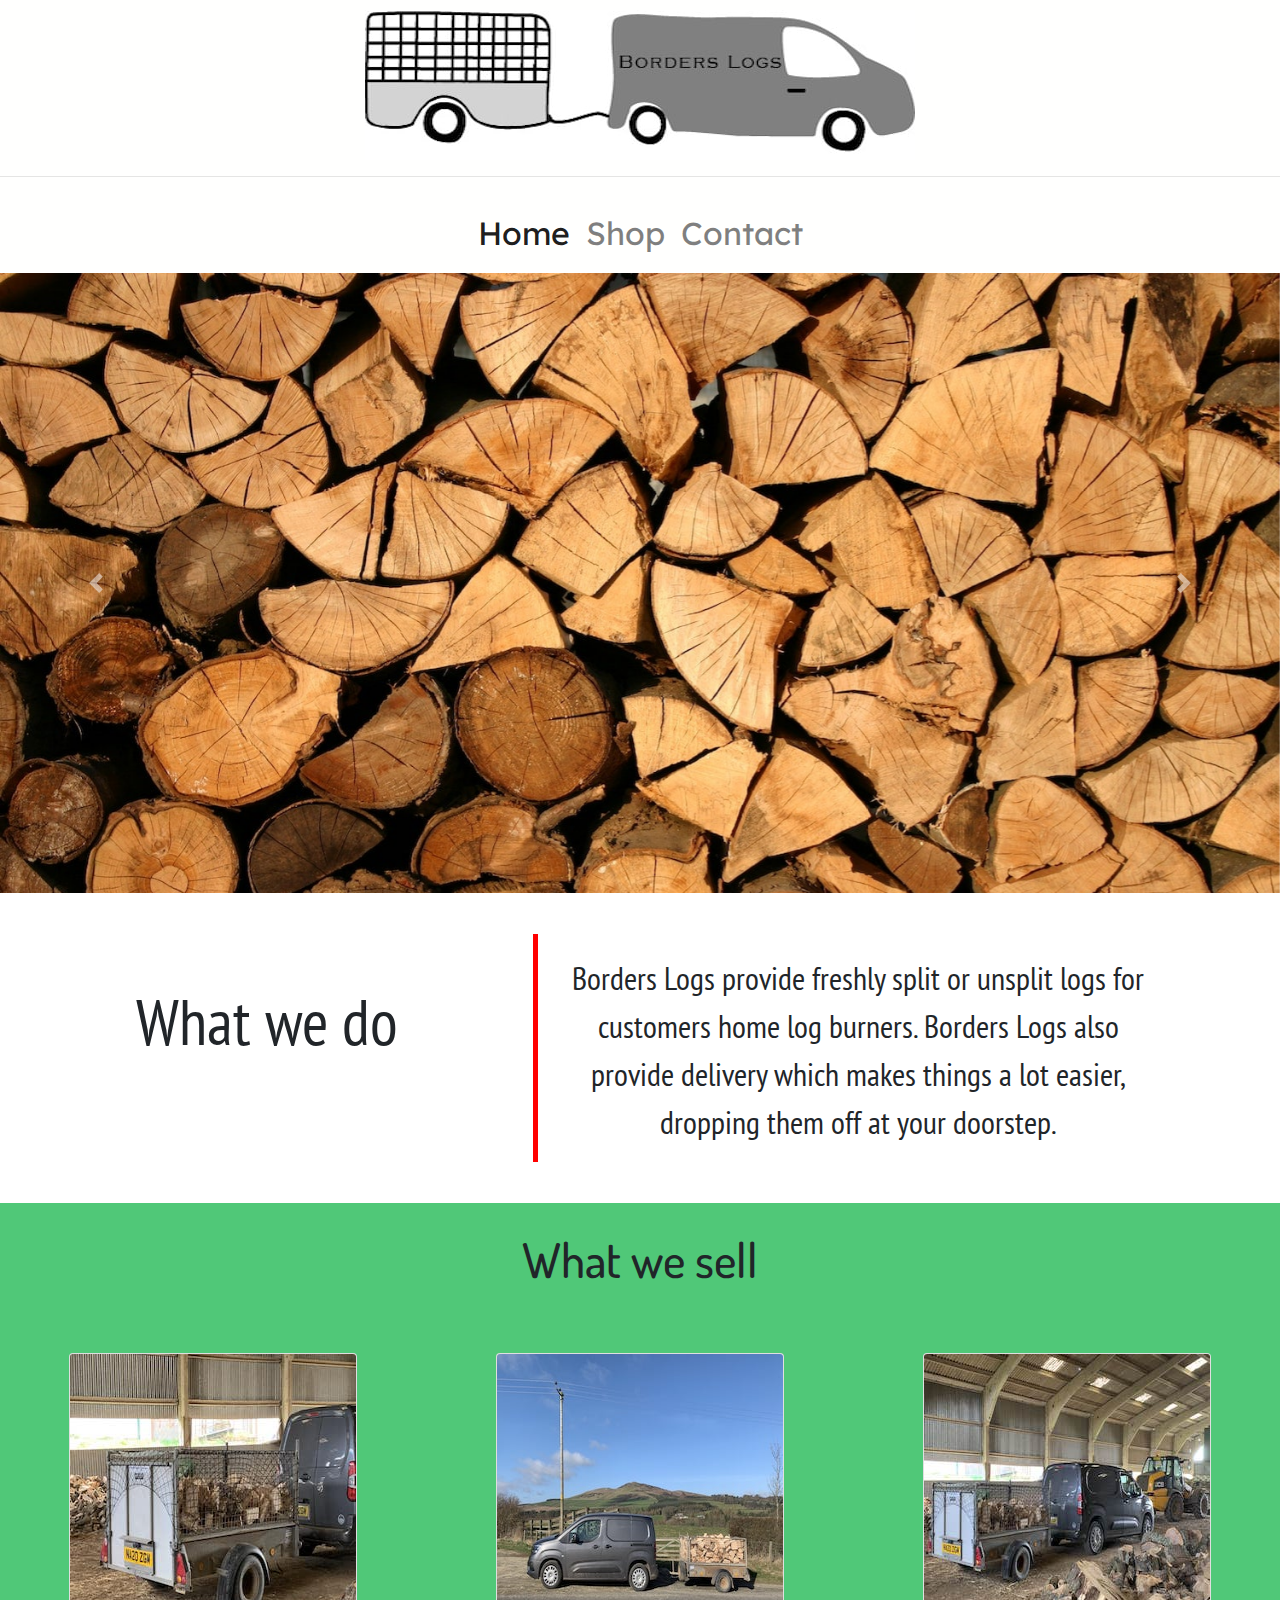
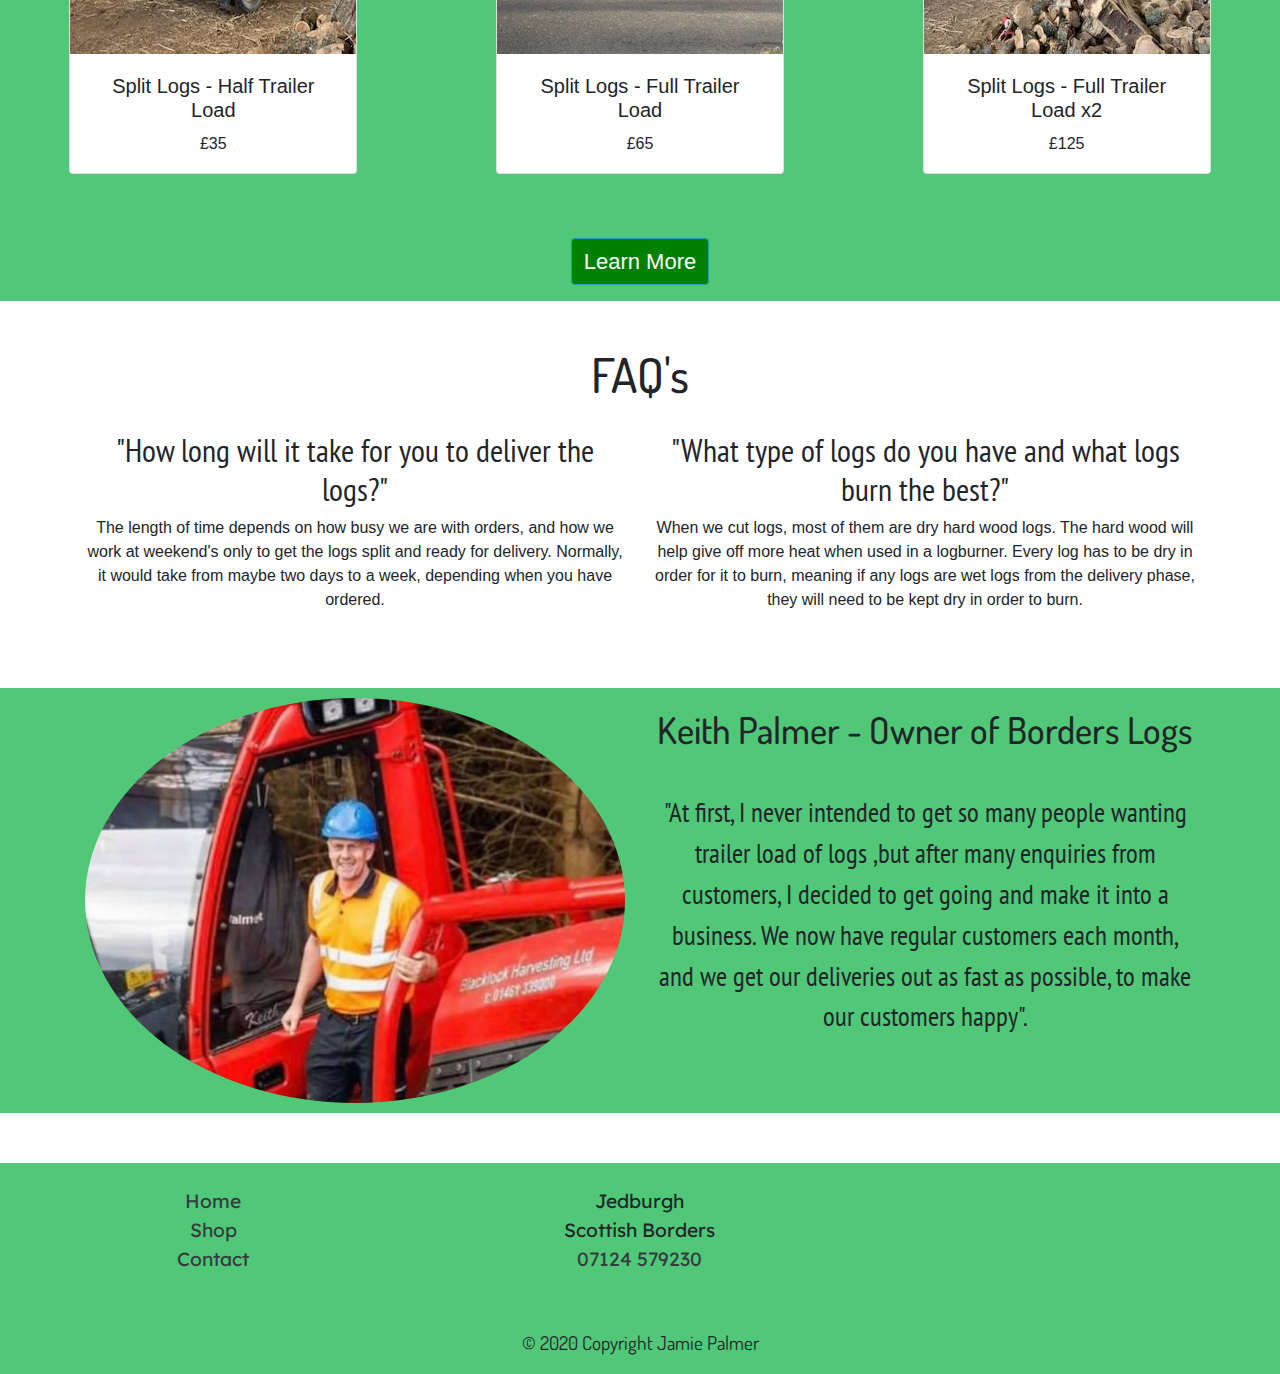
==== index.html @ c0c09dcb "changes" ====
<!DOCTYPE html>
<html lang="en">
<head>
    <meta charset="utf-8">
    <meta name="viewport" content="width=device-width, initial-scale=1, shrink-to-fit=yes">
    
    <script src="https://ajax.googleapis.com/ajax/libs/jquery/3.5.1/jquery.min.js"></script>
    
    <script src="https://maxcdn.bootstrapcdn.com/bootstrap/3.4.1/js/bootstrap.min.js"></script>
    
    <script src="https://code.jquery.com/jquery-2.1.3.min.js"></script>
    
    <link rel="stylesheet" href="https://stackpath.bootstrapcdn.com/bootstrap/4.4.1/css/bootstrap.min.css" integrity="sha384-Vkoo8x4CGsO3+Hhxv8T/Q5PaXtkKtu6ug5TOeNV6gBiFeWPGFN9MuhOf23Q9Ifjh" crossorigin="anonymous">
    
    <link rel="stylesheet" href="https://cdnjs.cloudflare.com/ajax/libs/animate.css/4.1.1/animate.min.css"/>

    
    <script defer src="Js/lib/fontawesome-all.min.js">
    </script>
    <link rel="stylesheet" href="path/to/font-awesome/css/font-awesome.min.css">
    
    
    <!-- Favicon
  –––––––––––––––––––––––––––––––––––––––––––––––––– -->
  <link rel="icon" type="image/png" href="images/wood.png" >
    
    
    
  <title>Borders Logs</title>
</head>
    
<body>
<header class="site-header">
        <div class="logo-size">
            <a href = "index.html"><img class="img-fluid animate__animated animate__bounceInLeft" src = "images/bordersLogsLogo.jpg" alt="Logo" width="550px" height="150px"></a>
        </div>

        <hr class="clearfix w-100">

        <nav class="navbar navbar-expand-md navbar-light animate__animated animate__bounceInRight">

            <button aria-label="Close" class="navbar-toggler" type="button" data-toggle="collapse" data-target="#collapsibleNavbar">
                <span class="navbar-toggler-icon"></span>
            </button>


            <div class="collapse navbar-collapse justify-content-center" id="collapsibleNavbar">   
                <ul class="navbar-nav">
                    <li class="nav-item active">
                        <a class= "nav-link" href="index.html">Home</a>
                    </li>

                    <li class="nav-item">
                        <a class= "nav-link" href="shop.html">Shop</a>
                    </li>

                    <li class="nav-item">
                        <a class= "nav-link" href="contact.html">Contact</a>
                    </li>
                </ul>
            </div>
        </nav>
</header>
    
    

<div id="carouselExampleControls" class="carousel slide" data-ride="carousel">
  <div class="carousel-inner">
    <div class="carousel-item active">
      <img class="img-fluid d-block w-100" src="images/logs.jpg" alt="Logs" width="1500px" height="1000px">
    </div>
    <div class="carousel-item">
      <img class="img-fluid d-block w-100" src="images/fireplace.jpg" alt="Fireplace" width="1500px" height="1000px">
    </div>
    <div class="carousel-item">
      <img class="img-fluid d-block w-100" src="images/cut.jpg" alt="Cut Logs" width="1500px" height="1000px">
    </div>
  </div>
  <a class="carousel-control-prev" href="#carouselExampleControls" role="button" data-slide="prev">
    <span class="carousel-control-prev-icon" aria-hidden="true"></span>
    <span class="sr-only">Previous</span>
  </a>
  <a class="carousel-control-next" href="#carouselExampleControls" role="button" data-slide="next">
    <span class="carousel-control-next-icon" aria-hidden="true"></span>
    <span class="sr-only">Next</span>
  </a>
</div>
    
<div id = "container-main" class="container-fluid">
    <div class="row text-center py-3">
        <div class="col-lg-5 col-md-5 col-sm-12 col-12">
            <p class="page-section-text-main">
                What we do
            </p>
        </div>
        <div id="myLine" class="verticalLine">
        </div>
        
        <div class="col-lg-6 col-md-6 col-sm-12 col-12">
            <p class="page-section-text">
                Borders Logs provide freshly split or unsplit logs for customers home log burners. Borders Logs also provide delivery which makes things a lot easier, dropping them off at your doorstep.     
            </p>
        </div>
    </div>
</div>
    
    
<div class="container-fluid">
    <div class="row justify-content-center py-2" style="background-color: #50C878; ">
        <h2 class = "page-section-title">What we sell</h2>
    </div>
    
    <div class="row py-5" style = "background-color: #50C878">
        <div class="col-lg-4 col-md-4 col-sm-12 col-12 d-flex justify-content-center">
            <div class="card" style="width: 18rem;">
              <img class="card-img-top" src="images/trailer_covered.jpg" alt="Card image cap" width="350px" height="300px">
              <div class="card-body">
                <h5 class="card-title text-center">Split Logs - Half Trailer Load</h5>
                    <h6 class="card-text text-center">£35</h6>
              </div>
            </div>
        </div>

        <hr class="clearfix w-75 d-md-none">
        
        <div class="col-lg-4 col-md-4 col-sm-12 col-12 d-flex justify-content-center">
            <div class="card" style="width: 18rem;">
              <img class="card-img-top" src="images/van.jpg" alt="Card image cap" width="350px" height="300px">
              <div class="card-body">
                <h5 class="card-title text-center">Split Logs - Full Trailer Load</h5>
                    <h6 class="card-text text-center">£65</h6>
              </div>
            </div>
        </div>
        
        <hr class="clearfix w-75 d-md-none">
        
        <div class="col-lg-4 col-md-4 col-sm-12 col-12 d-flex justify-content-center">
            <div class="card" style="width: 18rem;">
              <img class="card-img-top" src="images/van_with_trailer.jpg" alt="Card image cap" width="350px" height="300px">
              <div class="card-body">
                <h5 class="card-title text-center">Split Logs - Full Trailer Load x2</h5>
                    <h6 class="card-text text-center">£125</h6>
              </div>
            </div>
        </div>
    </div>
    
    <div class="row justify-content-center py-3" style = "background-color: #50C878">
        <a href="shop.html" class="btn btn-info" role="button">Learn More</a>
    </div>
</div>
    
<div id="container-faq" class="container">
    <div class="row">
        <div class="col-12">
            <h2 class="text-center page-section-title">FAQ's</h2>
        </div>
    </div>
    
    <div id = "myFav" class="row">
        <div class="text-center col-sm-6">
            <i class="fas fa-question"></i>
        </div>
        
        <div class="text-center col-sm-6">
            <i class="fas fa-question"></i>
        </div>
    </div>
    
    <div class="row">
        <div class="text-center col-sm-6">
            <h2 class="page-section-text">"How long will it take for you to deliver the logs?"</h2>
            <p>The length of time depends on how busy we are with orders, and how we work at weekend's only to get the logs split and ready for delivery. Normally, it would take from maybe two days to a week, depending when you have ordered.</p>
        </div>
        
        <div class="text-center col-sm-6">
            <h2 class="page-section-text">"What type of logs do you have and what logs burn the best?"</h2>
            <p>When we cut logs, most of them are dry hard wood logs. The hard wood will help give off more heat when used in a logburner. Every log has to be dry in order for it to burn, meaning if any logs are wet logs from the delivery phase, they will need to be kept dry in order to burn.  </p>
        </div>
    </div>
</div>
    
    
    
<div class="container-profile"> 
    <div class="container">
        <div class="row">
            <div class="text-center col-lg-6 col-md-12 col-sm-12 col-12">
                <img class="profile rounded-circle mx-auto" src="images/keith.jpg" alt="Keith Palmer" width="640px" height="480px">


            </div>

            <div class="text-center col-lg-6 col-md-12 col-sm-12 col-12">
                <h2 class="page-section-title-profile">Keith Palmer - Owner of Borders Logs</h2>
                <p class="page-section-text-profile">"At first, I never intended to get so many people wanting trailer load of logs ,but after many enquiries from customers, I decided to get going and make it into a business. We now have regular customers each month, and we get our deliveries out as fast as possible, to make our customers happy". </p>
            </div>
        </div>
    </div>
</div> 
    

    

    
<footer class="page-footer font-small pt-4 ">
<div class="container-footer">
  <!-- Footer Links -->
  <div class="container-fluid text-center">

    <!-- Grid row -->
    <div class="row">

      <!-- Grid column -->
      <div class="col-md-4 mt-md-0 mt-3 text-md-left">

        <!-- Content -->
        <ul class="list-unstyled text-center">
          <li>
            <a class="text-dark" href="index.html">Home</a>
          </li>
              
          <li>
            <a class="text-dark" href="shop.html">Shop</a>
          </li>
          
          <li>
            <a class="text-dark" href="contact.html">Contact</a>
          </li>
        </ul>

        </div>
      <!-- Grid column -->

      <hr class="clearfix w-100 d-md-none pb-3">

      <!-- Grid column -->
        <div class="col-md-4 mb-md-0 mb-3 text-md-right">
          
          <!-- Content -->
            <ul class="list-unstyled text-center">
              <li>
                <a>Jedburgh</a>
              </li>

              <li>
                <a>Scottish Borders</a>
              </li>

              <li>
                <a class = "text-dark" href="tel:7124579240">07124 579230</a>
              </li>
            </ul>

        </div>
      <!-- Grid column -->

      <hr class="clearfix w-100 d-md-none pb-3">

      <!-- Grid column -->
      <div class="col-md-4 mb-md-0 mb-3 text-md-right">

        <!-- Links -->
   
          
        <div class="layout-social py-2">
            <ul class="social">

            <li aria-label="Link" class="twitter"><a target="_blank" aria-label="Twitter" href="https://twitter.com">
                <i class="layout-icon fab fa-twitter"></i>
                </a></li>
            <li aria-label="Link" class="facebook"><a target="_blank" aria-label="Facebook" href="https://facebook.com">
                <i class="layout-icon fab fa-facebook"></i>
            </a></li>
            <li aria-label="Link" class="youtube"><a target="_blank" aria-label="Youtube" href="https://www.youtube.com">
                <i class="layout-icon fab fa-youtube"></i>
            </a></li>
            </ul>
        </div>

        

      </div>
      <!-- Grid column -->

      

    </div>
    <!-- Grid row -->
      
    <div class="row">
        <div class="col-sm-12">
            <p id="myCopyright" onmouseover="mouseOver()" onmouseOut="mouseOut()" class="page-section-title-copyright">
                © 2020 Copyright Jamie Palmer
            </p>
        </div>
        
        <script>
            function mouseOver() {
              document.getElementById("myCopyright").style.color = "white";
            }

            function mouseOut() {
              document.getElementById("myCopyright").style.color = "black";
            }
        </script>
      
      
    </div>

  </div>
  <!-- Footer Links -->


</div>
</footer>
<!-- Footer -->
    

    
<script src="https://maxcdn.bootstrapcdn.com/bootstrap/4.5.2/js/bootstrap.min.js">
</script>    

<link rel="stylesheet" href="css/index.css">

<link rel="preconnect" href="https://fonts.gstatic.com"> 
<link href="https://fonts.googleapis.com/css2?family=Lexend:wght@300&display=swap" rel="stylesheet">

<link rel="preconnect" href="https://fonts.gstatic.com"> 
<link href="https://fonts.googleapis.com/css2?family=PT+Sans+Narrow&display=swap" rel="stylesheet">
    
<link rel="preconnect" href="https://fonts.gstatic.com"> 
<link href="https://fonts.googleapis.com/css2?family=Dosis&family=PT+Sans+Narrow&display=swap" rel="stylesheet">
</body>
</html>
---- css/index.css ----
.site-header{
    background: #fffffe;
}


.logo-size{
    text-align: center;
    padding-top: 10px;
    max-width: 100%;
}

.navbar-nav{
    font-size: 2em;
    font-family: 'Lexend', sans-serif;
    color: #08d30e;   
}

.navbar-toggler-icon{
    text-align: center;
}


.carousel-item {
    height: 600px;
    margin-bottom: 20px;
    max-width: 100%;
    width: inherit;
}

@media (max-width: 640px)
{
    .carousel-item{
        height: 200px;
    }
}

#container-main{
    margin-top:25px;
    margin-bottom: 25px;
}



.verticalLine {
  border-left: thick solid #ff0000;
}
#myLine{
    display: block;
}

@media (max-width: 640px) 
{
    #myLine
    {
        display: none;
    }
}


.page-section-title{
    font-family: 'Dosis', sans-serif;
    justify-content: center;
    font-size: 3em;
    padding-top: 20px;
}

.page-section-text-main{
    font-size: 4em;
    margin-top: 40px;
    font-family: 'PT Sans Narrow', sans-serif;
    
}
.page-section-text{
    font-size: 2em;
    margin-top: 20px;
    font-family: 'PT Sans Narrow', sans-serif;
}

.btn{
    background-color:green;
    color: #fff;
    font-size: 22px;
}

.btn:hover{
    background-color: #000;
}

#container-faq{
    margin-top: 25px;
    margin-bottom: 60px;
}

#myFav{
    display:flex;
}

@media (max-width: 640px) 
{
    #myFav
    {
        display: none;
    }
}

.profile{
    margin-top: 10px;
    margin-bottom: 10px;
    width: 100%;
    height: auto;
}
.profile:hover{opacity:0.9;}

.container-profile{
    background-color:#50C878;
    margin-top: 50px;
    margin-bottom: 50px;
}

.page-section-title-profile{
    font-family: 'Dosis', sans-serif;
    justify-content: center;
    font-size: 2.3em;
    padding-top: 20px;
}

.page-section-text-profile{
    font-size: 1.7em;
    font-family: 'PT Sans Narrow', sans-serif;
    margin-top: 40px;
}

.page-section-title-contact{
    font-family: 'Dosis', sans-serif;
    justify-content: center;
    font-size: 2.5em;
    padding-top: 5px;
}

.page-section-title-copyright{
    font-family: 'Dosis', sans-serif;
}





/*--Footer--*/
.page-footer{
    background-color: #50C878;
    font-family: 'Lexend', sans-serif;
    font-size: 1.2em;
}
.page-section-title-footer{
    font-family: 'Dosis', sans-serif;
    justify-content: center;
    margin-top: 5px;
}  
    
.layout-social .layout-icon{
    font-size: 3em;
    text-align: center;
    justify-content: center;
}
    
ul.social{
    display:block;
    margin: 5% 0;
    list-style-type: none;
    text-align: center;
}
ul.social li{
    font-size: 1em;
    display:inline;
    padding: 0 2%;
}
ul.social li a{
    color:#666;
}    

    
ul.social li.facebook a:hover{color: rgb(59,89,152);}
ul.social li.twitter a:hover{color: rgb(0,172,237);}
ul.social li.youtube a:hover{color: rgb(187,0,0);}
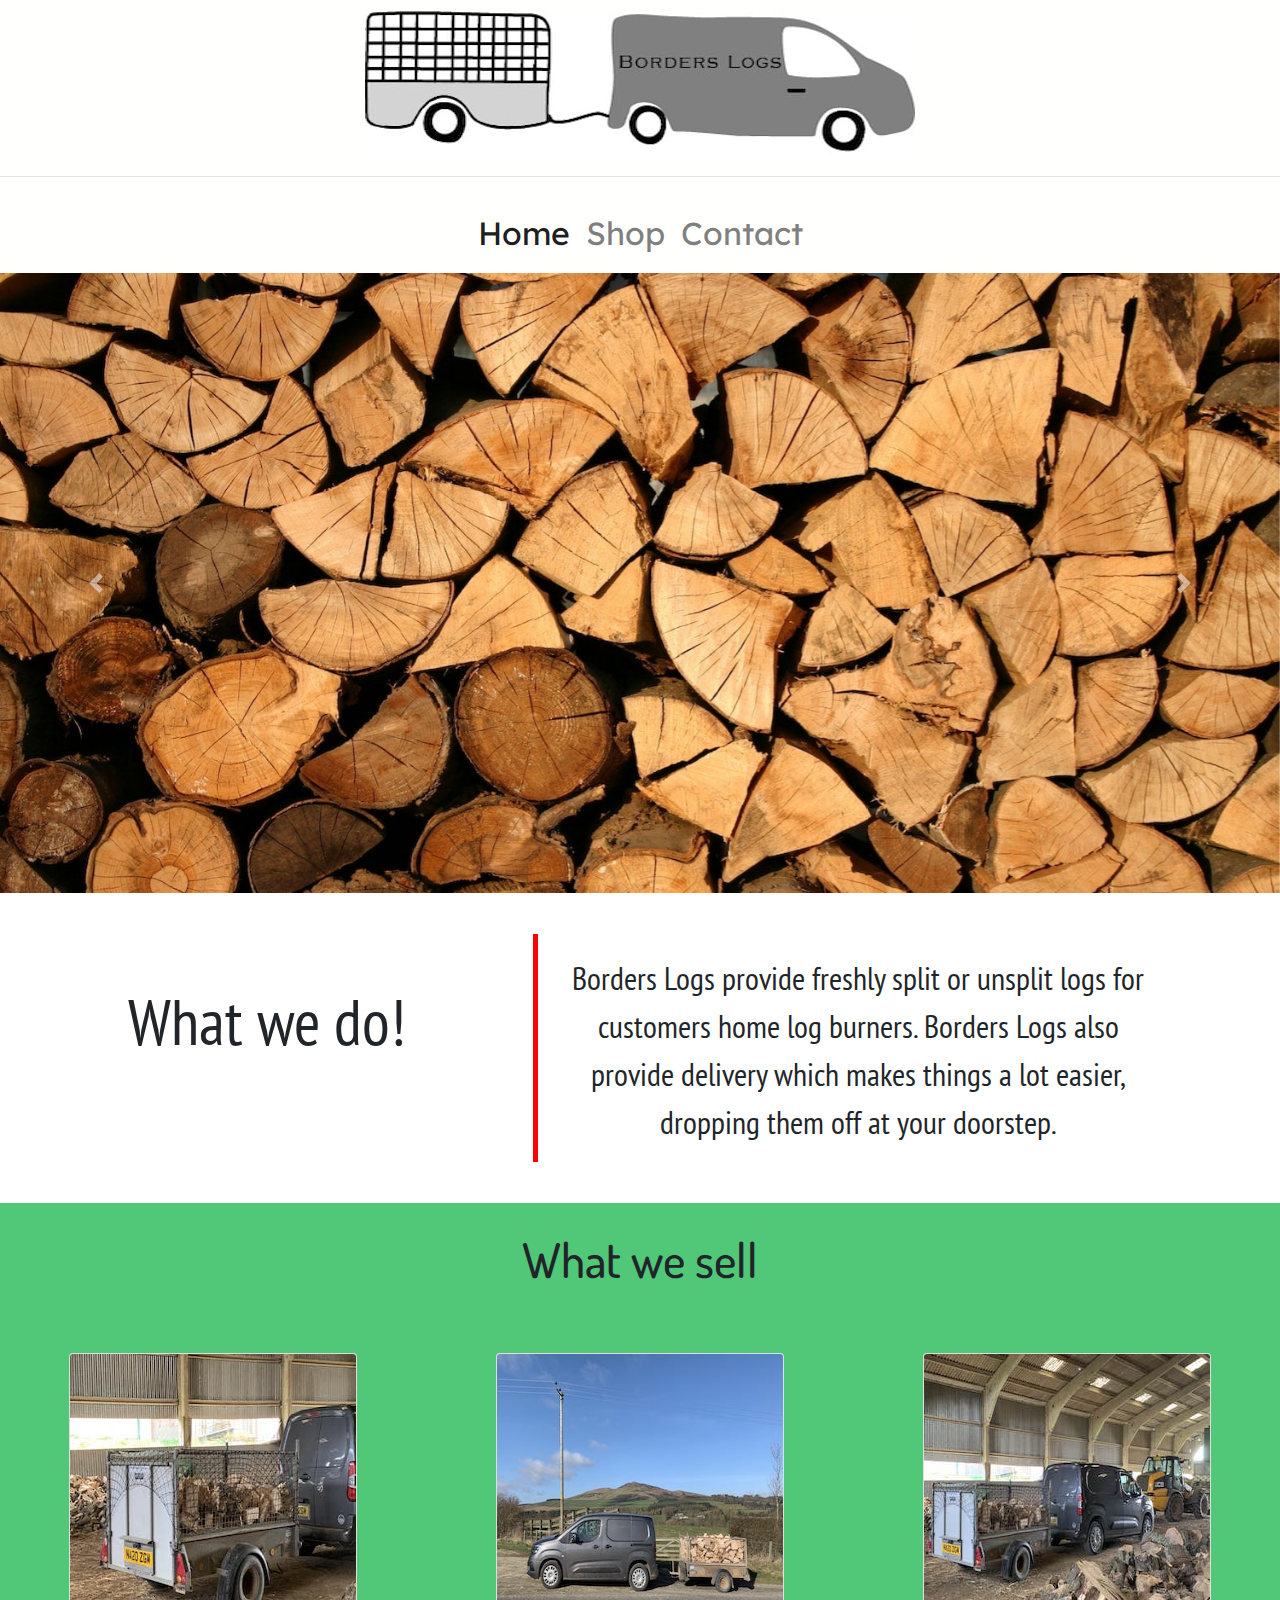
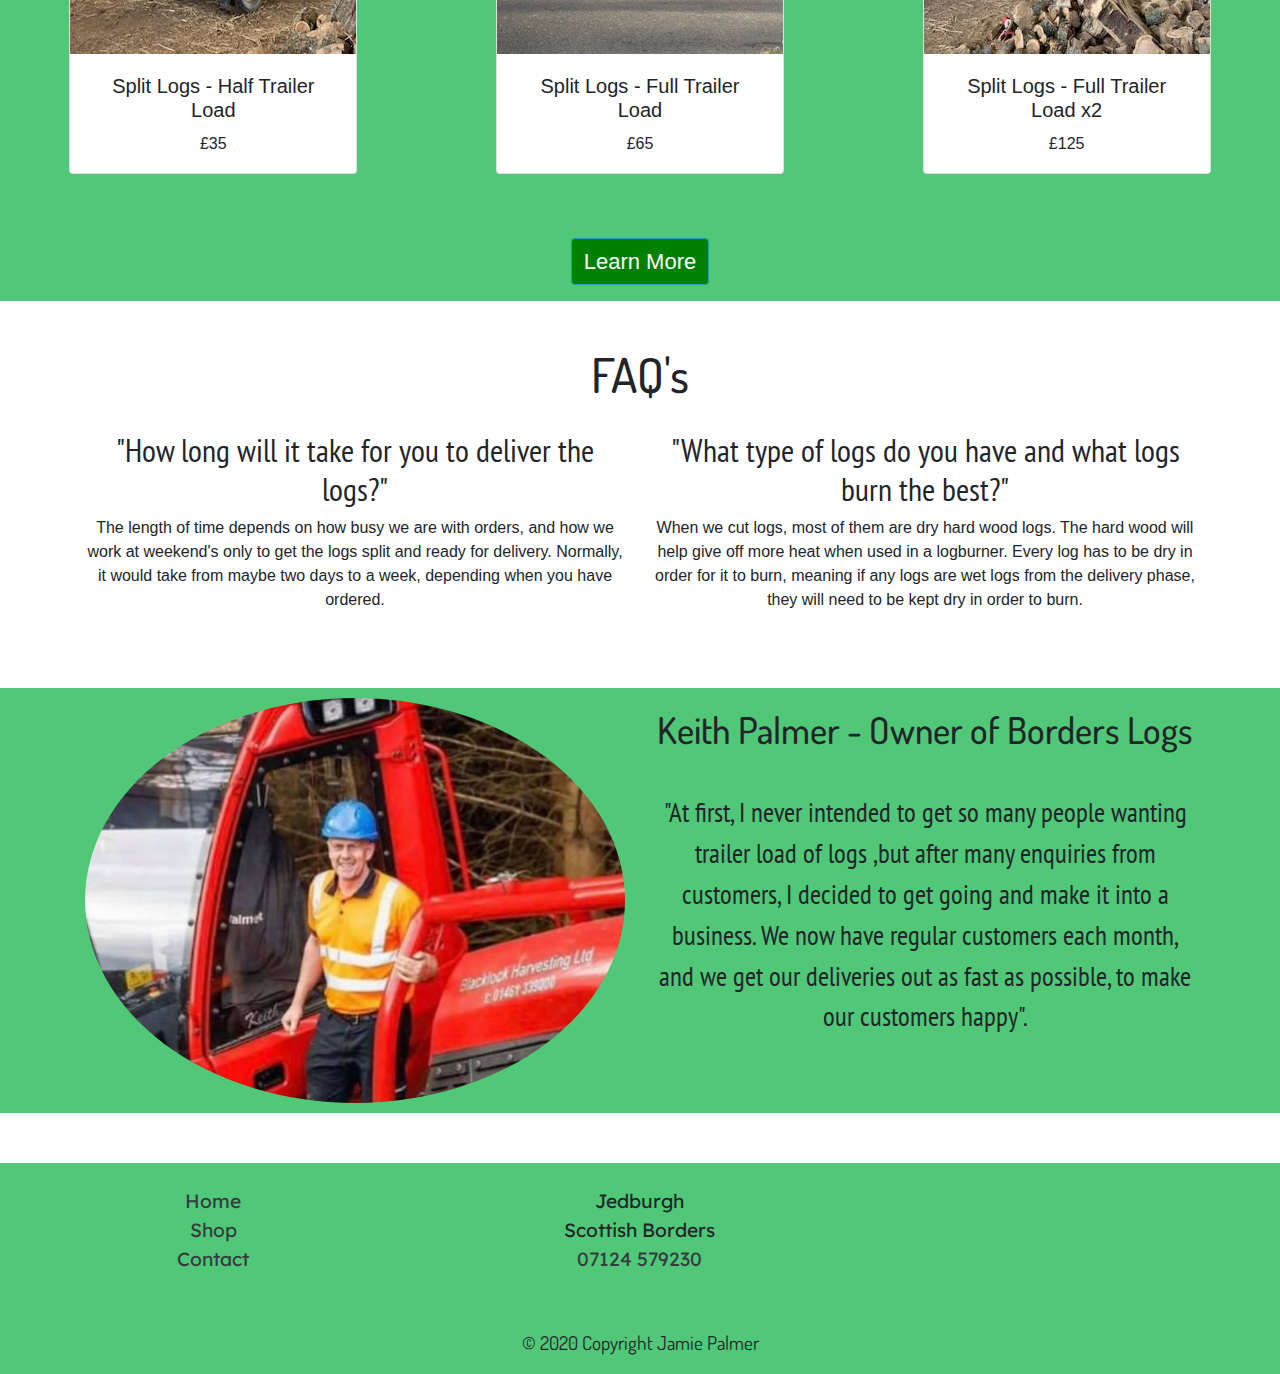
==== commit 1d3cd157: "Changes" ====
--- a/index.html
+++ b/index.html
@@ -90,7 +90,7 @@
     <div class="row text-center py-3">
         <div class="col-lg-5 col-md-5 col-sm-12 col-12">
             <p class="page-section-text-main">
-                What we do
+                What we do!
             </p>
         </div>
         <div id="myLine" class="verticalLine">
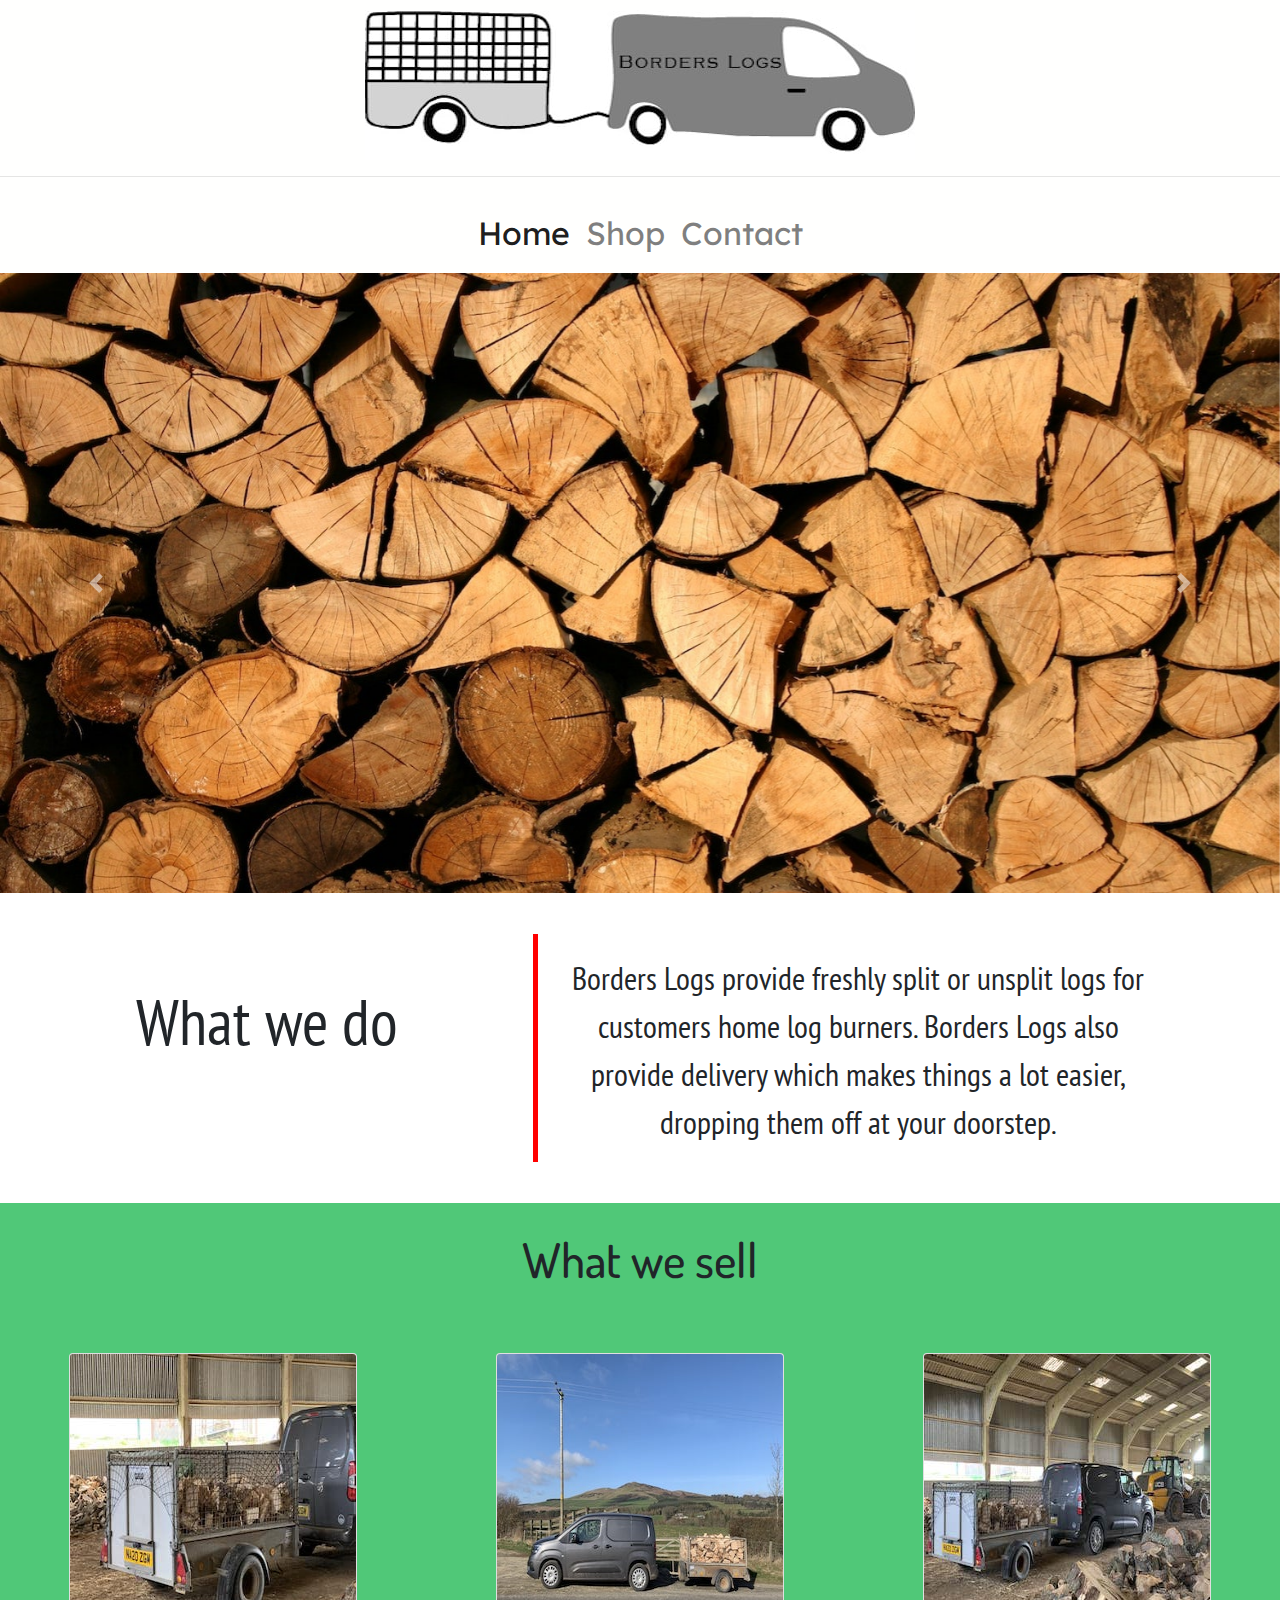
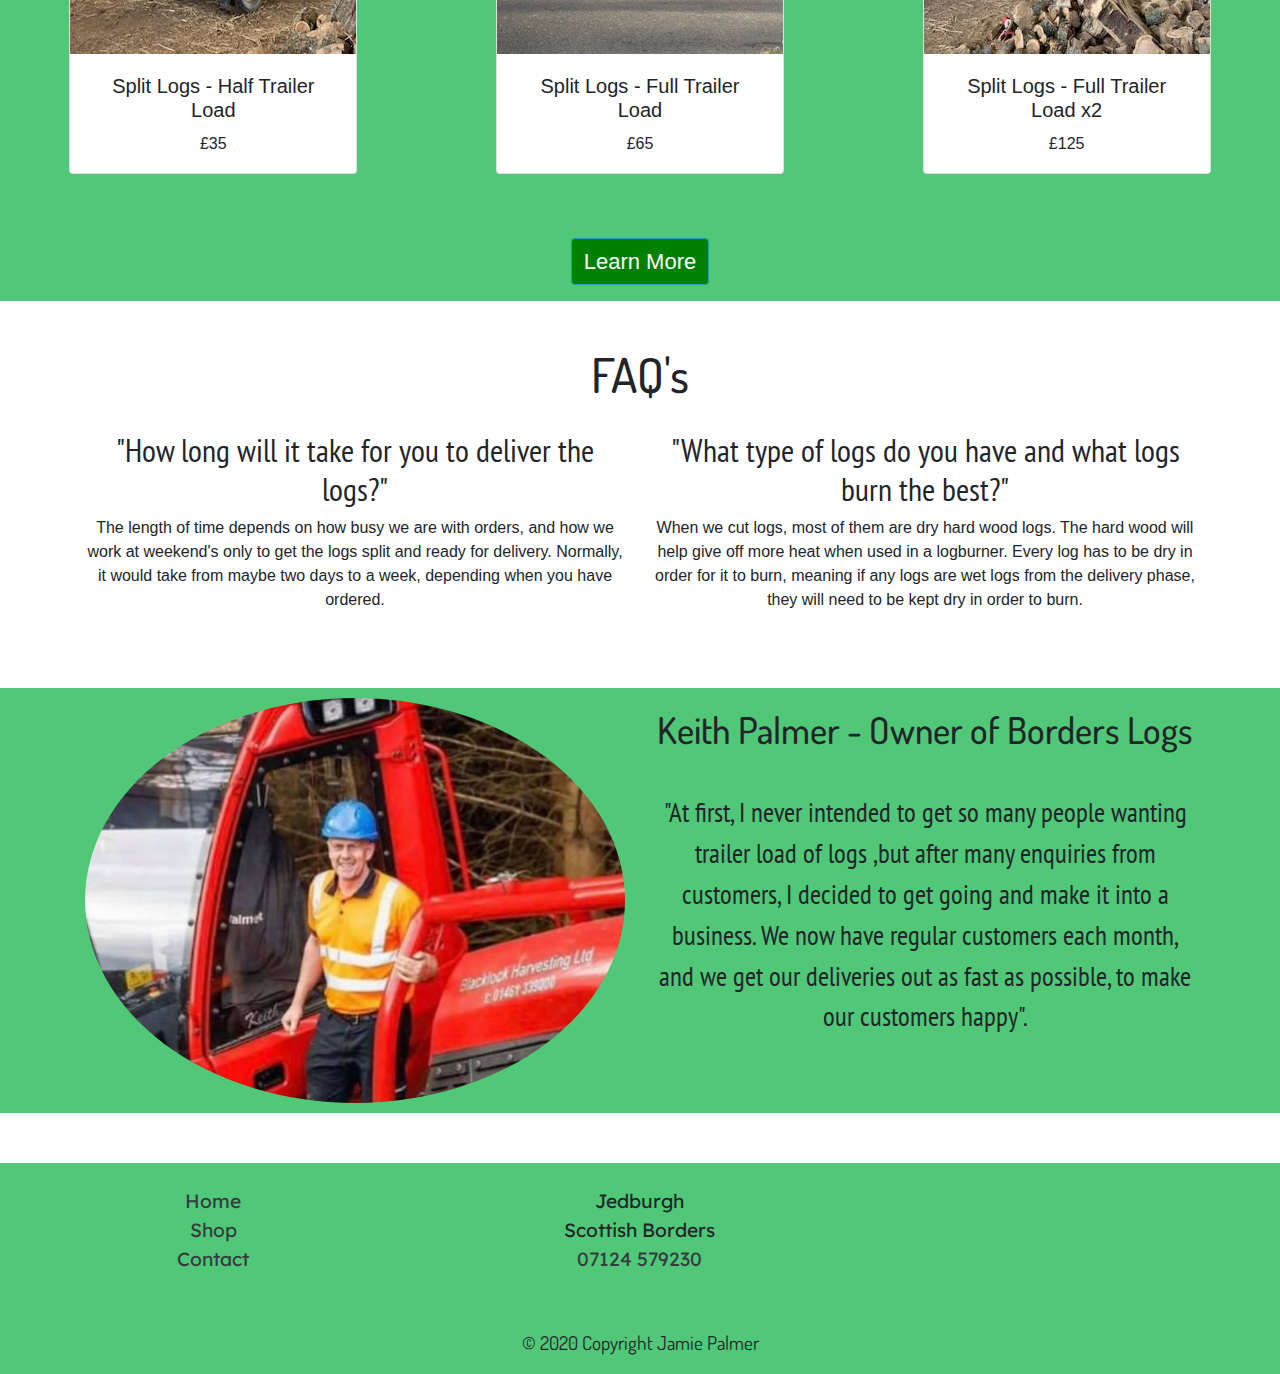
==== commit 055d1ea1: "Changes made" ====
--- a/index.html
+++ b/index.html
@@ -90,7 +90,7 @@
     <div class="row text-center py-3">
         <div class="col-lg-5 col-md-5 col-sm-12 col-12">
             <p class="page-section-text-main">
-                What we do!
+                What we do
             </p>
         </div>
         <div id="myLine" class="verticalLine">
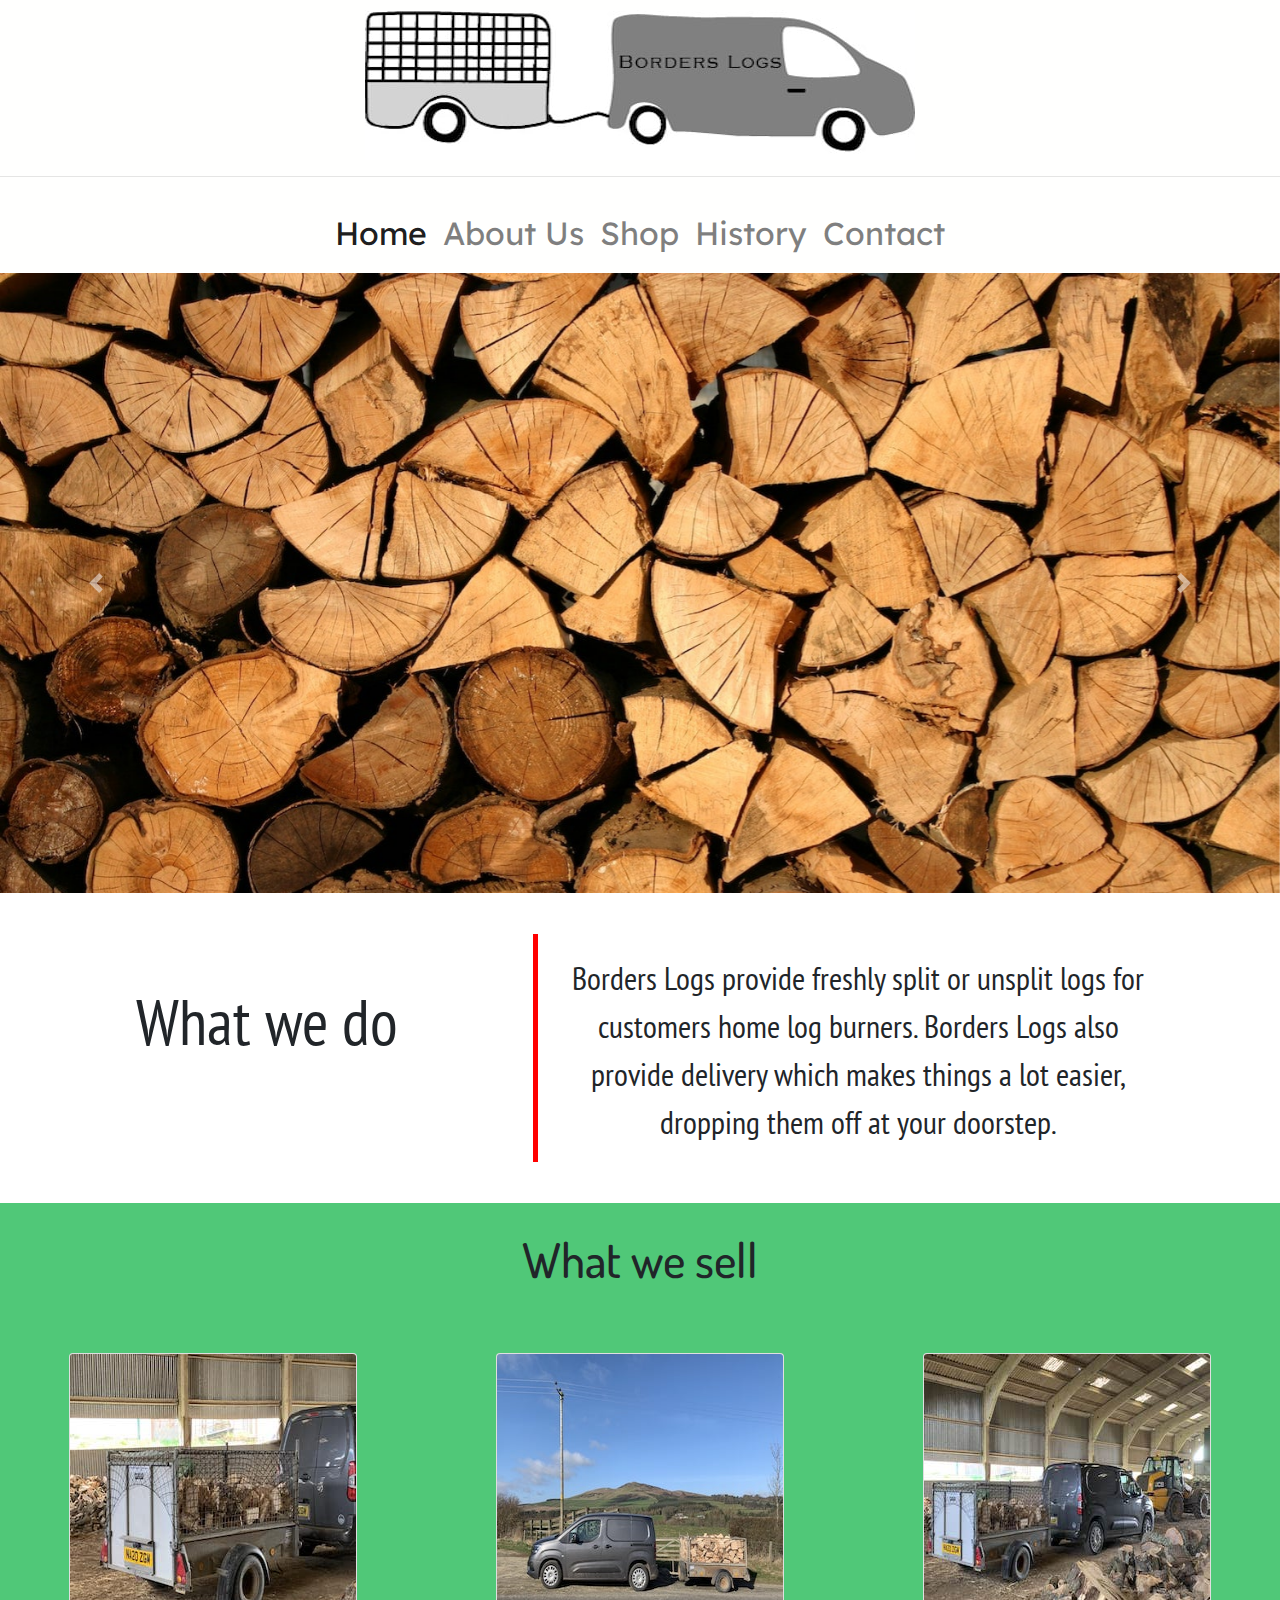
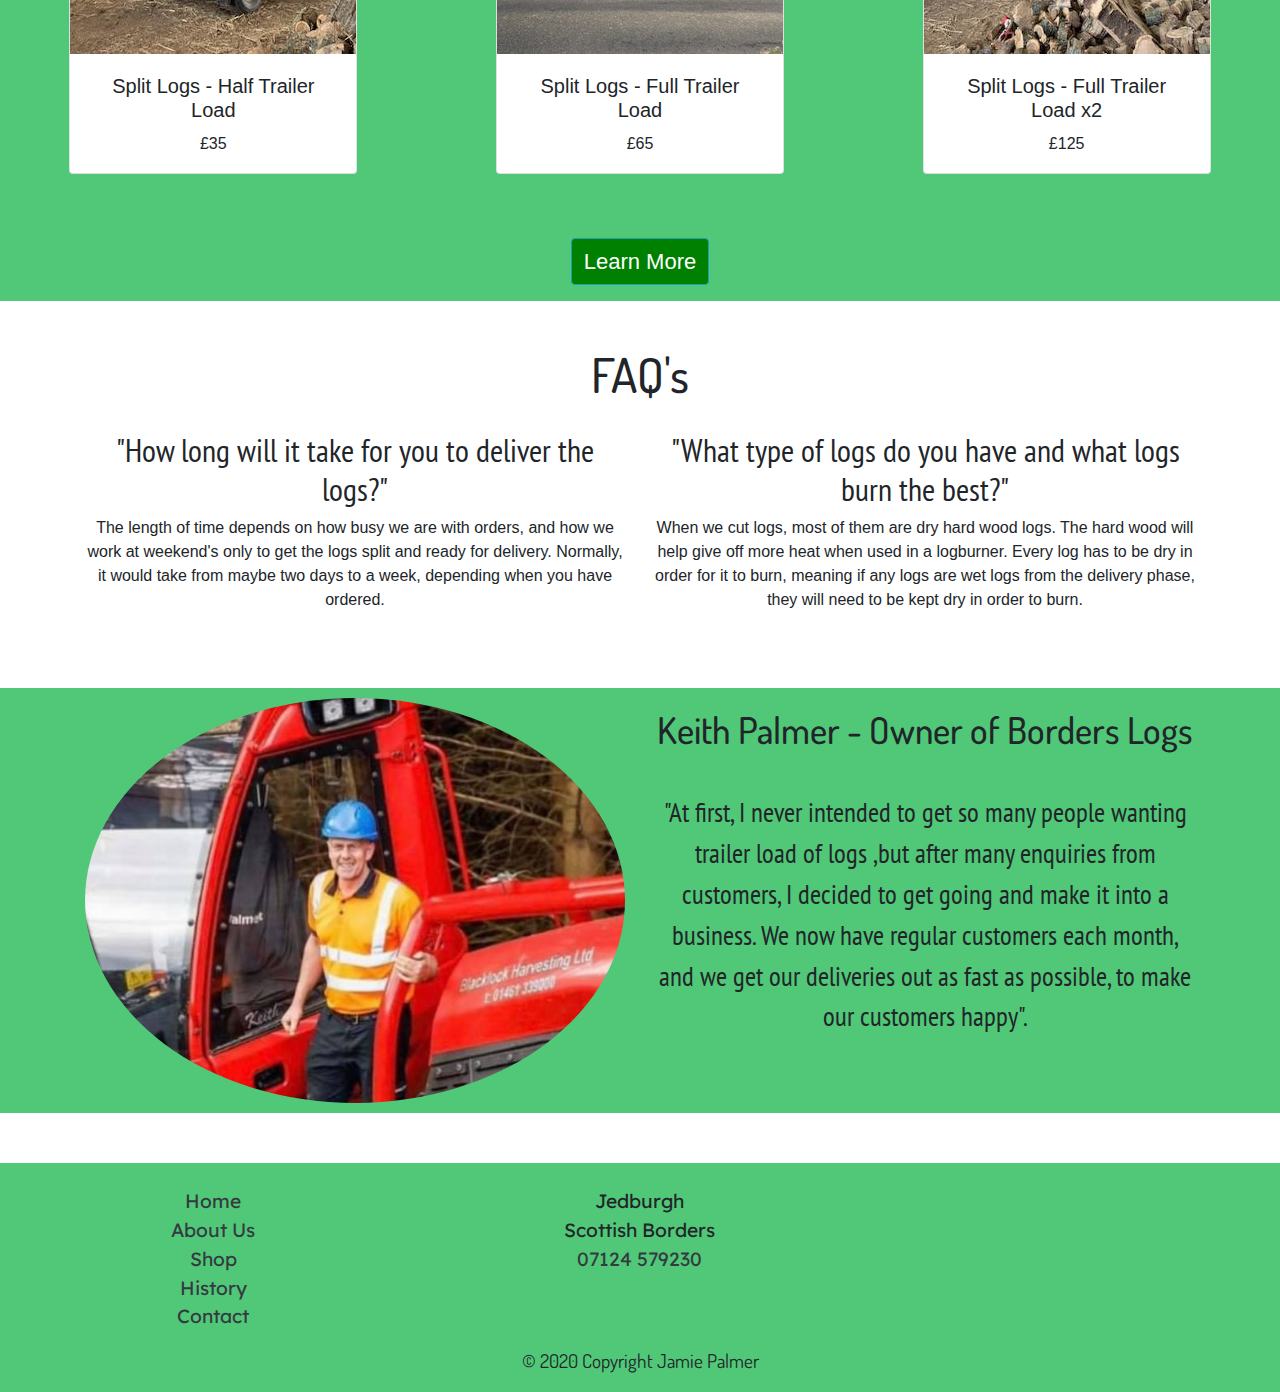
==== commit a359427e: "New pages added" ====
--- a/index.html
+++ b/index.html
@@ -14,9 +14,9 @@
     
     <link rel="stylesheet" href="https://cdnjs.cloudflare.com/ajax/libs/animate.css/4.1.1/animate.min.css"/>
 
-    
     <script defer src="Js/lib/fontawesome-all.min.js">
     </script>
+    
     <link rel="stylesheet" href="path/to/font-awesome/css/font-awesome.min.css">
     
     
@@ -32,7 +32,7 @@
 <body>
 <header class="site-header">
         <div class="logo-size">
-            <a href = "index.html"><img class="img-fluid animate__animated animate__bounceInLeft" src = "images/bordersLogsLogo.jpg" alt="Logo" width="550px" height="150px"></a>
+            <a href = "index.html"><img class="img-fluid animate__animated animate__bounceInLeft" src = "images/bordersLogsLogo.jpg" alt="Borders Logs Logo" width="550" height="150"></a>
         </div>
 
         <hr class="clearfix w-100">
@@ -49,9 +49,17 @@
                     <li class="nav-item active">
                         <a class= "nav-link" href="index.html">Home</a>
                     </li>
+                
+                    <li class="nav-item">
+                        <a class= "nav-link" href="about.html">About Us</a>
+                    </li>
 
                     <li class="nav-item">
                         <a class= "nav-link" href="shop.html">Shop</a>
+                    </li>
+
+                    <li class="nav-item">
+                        <a class= "nav-link" href="history.html">History</a>
                     </li>
 
                     <li class="nav-item">
@@ -67,13 +75,13 @@
 <div id="carouselExampleControls" class="carousel slide" data-ride="carousel">
   <div class="carousel-inner">
     <div class="carousel-item active">
-      <img class="img-fluid d-block w-100" src="images/logs.jpg" alt="Logs" width="1500px" height="1000px">
+      <img class="img-fluid d-block w-100" src="images/logs.jpg" alt="Logs" width="1500" height="1000">
     </div>
     <div class="carousel-item">
-      <img class="img-fluid d-block w-100" src="images/fireplace.jpg" alt="Fireplace" width="1500px" height="1000px">
+      <img class="img-fluid d-block w-100" src="images/fireplace.jpg" alt="Fireplace" width="1500" height="1000">
     </div>
     <div class="carousel-item">
-      <img class="img-fluid d-block w-100" src="images/cut.jpg" alt="Cut Logs" width="1500px" height="1000px">
+      <img class="img-fluid d-block w-100" src="images/cut.jpg" alt="Cut Logs" width="1500" height="1000">
     </div>
   </div>
   <a class="carousel-control-prev" href="#carouselExampleControls" role="button" data-slide="prev">
@@ -113,7 +121,7 @@
     <div class="row py-5" style = "background-color: #50C878">
         <div class="col-lg-4 col-md-4 col-sm-12 col-12 d-flex justify-content-center">
             <div class="card" style="width: 18rem;">
-              <img class="card-img-top" src="images/trailer_covered.jpg" alt="Card image cap" width="350px" height="300px">
+              <img class="card-img-top" src="images/trailer_covered.jpg" alt="Trailer Covered" width="350" height="300">
               <div class="card-body">
                 <h5 class="card-title text-center">Split Logs - Half Trailer Load</h5>
                     <h6 class="card-text text-center">£35</h6>
@@ -125,7 +133,7 @@
         
         <div class="col-lg-4 col-md-4 col-sm-12 col-12 d-flex justify-content-center">
             <div class="card" style="width: 18rem;">
-              <img class="card-img-top" src="images/van.jpg" alt="Card image cap" width="350px" height="300px">
+              <img class="card-img-top" src="images/van.jpg" alt="Van" width="350" height="300">
               <div class="card-body">
                 <h5 class="card-title text-center">Split Logs - Full Trailer Load</h5>
                     <h6 class="card-text text-center">£65</h6>
@@ -137,7 +145,7 @@
         
         <div class="col-lg-4 col-md-4 col-sm-12 col-12 d-flex justify-content-center">
             <div class="card" style="width: 18rem;">
-              <img class="card-img-top" src="images/van_with_trailer.jpg" alt="Card image cap" width="350px" height="300px">
+              <img class="card-img-top" src="images/van_with_trailer.jpg" alt="Van with trailer" width="350" height="300">
               <div class="card-body">
                 <h5 class="card-title text-center">Split Logs - Full Trailer Load x2</h5>
                     <h6 class="card-text text-center">£125</h6>
@@ -187,7 +195,7 @@
     <div class="container">
         <div class="row">
             <div class="text-center col-lg-6 col-md-12 col-sm-12 col-12">
-                <img class="profile rounded-circle mx-auto" src="images/keith.jpg" alt="Keith Palmer" width="640px" height="480px">
+                <img class="profile rounded-circle mx-auto" src="images/keith.jpg" alt="Keith Palmer" width="640" height="480">
 
 
             </div>
@@ -217,17 +225,25 @@
 
         <!-- Content -->
         <ul class="list-unstyled text-center">
-          <li>
-            <a class="text-dark" href="index.html">Home</a>
-          </li>
+            <li>
+                <a class="text-dark" href="index.html">Home</a>
+            </li>
+            
+            <li>
+                <a class="text-dark" href="about.html">About Us</a>
+            </li>
               
-          <li>
-            <a class="text-dark" href="shop.html">Shop</a>
-          </li>
+            <li>
+                <a class="text-dark" href="shop.html">Shop</a>
+            </li>
           
-          <li>
-            <a class="text-dark" href="contact.html">Contact</a>
-          </li>
+            <li>
+                <a class="text-dark" href="history.html">History</a>
+            </li>
+            
+            <li>
+                <a class="text-dark" href="contact.html">Contact</a>
+            </li>
         </ul>
 
         </div>
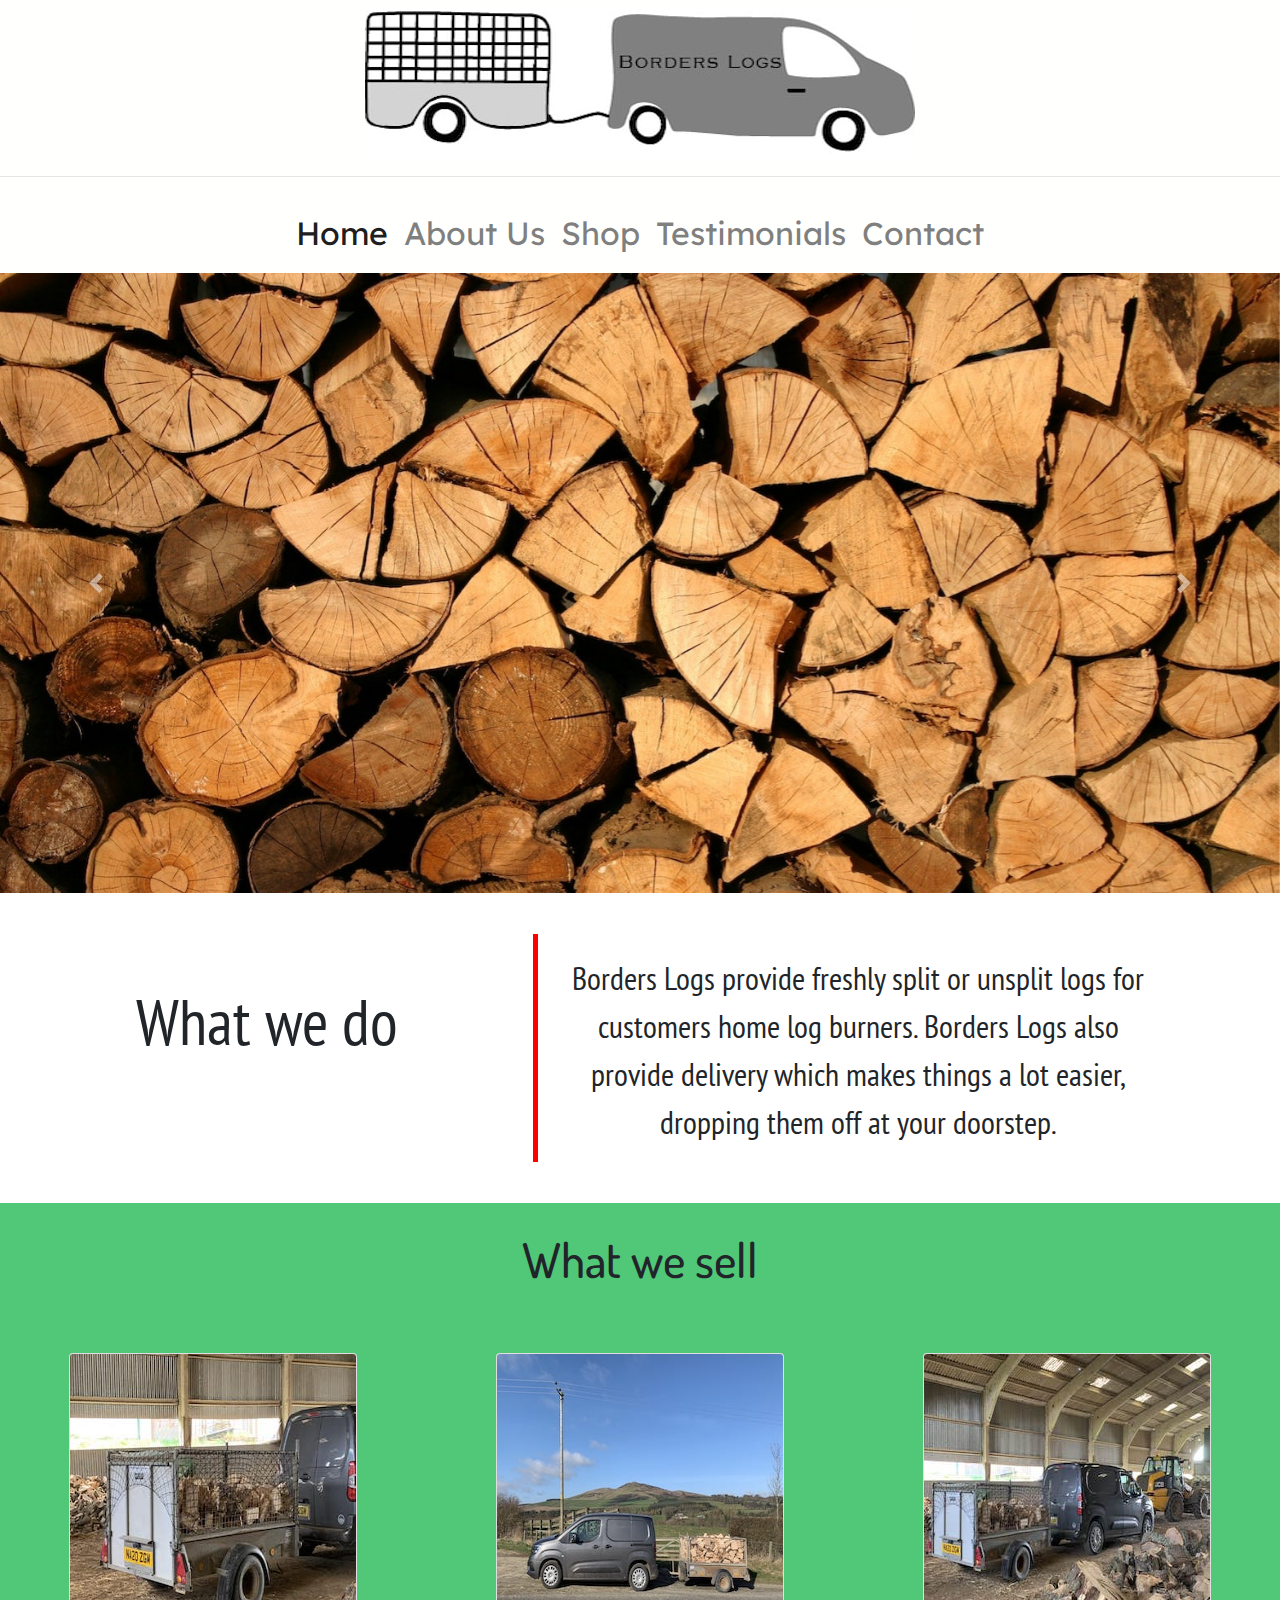
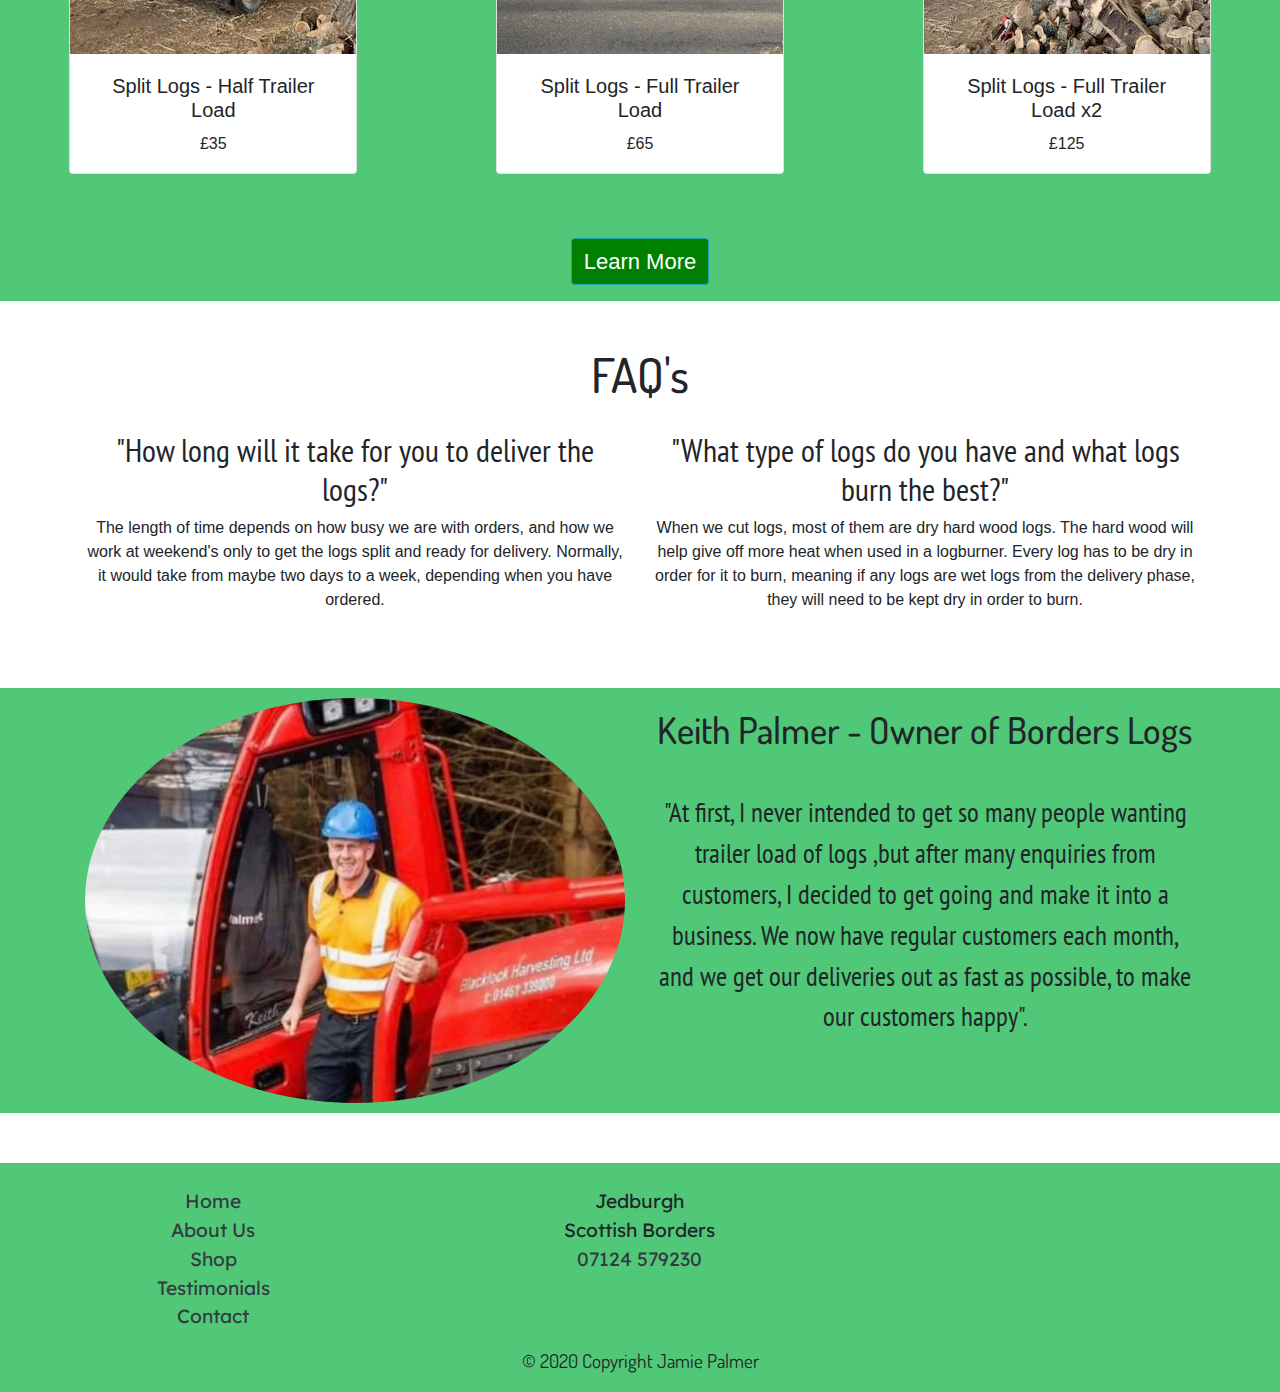
==== commit 16a30efd: "Pages added and updated" ====
--- a/index.html
+++ b/index.html
@@ -59,7 +59,7 @@
                     </li>
 
                     <li class="nav-item">
-                        <a class= "nav-link" href="history.html">History</a>
+                        <a class= "nav-link" href="testimonials.html">Testimonials</a>
                     </li>
 
                     <li class="nav-item">
@@ -238,7 +238,7 @@
             </li>
           
             <li>
-                <a class="text-dark" href="history.html">History</a>
+                <a class="text-dark" href="testimonials.html">Testimonials</a>
             </li>
             
             <li>
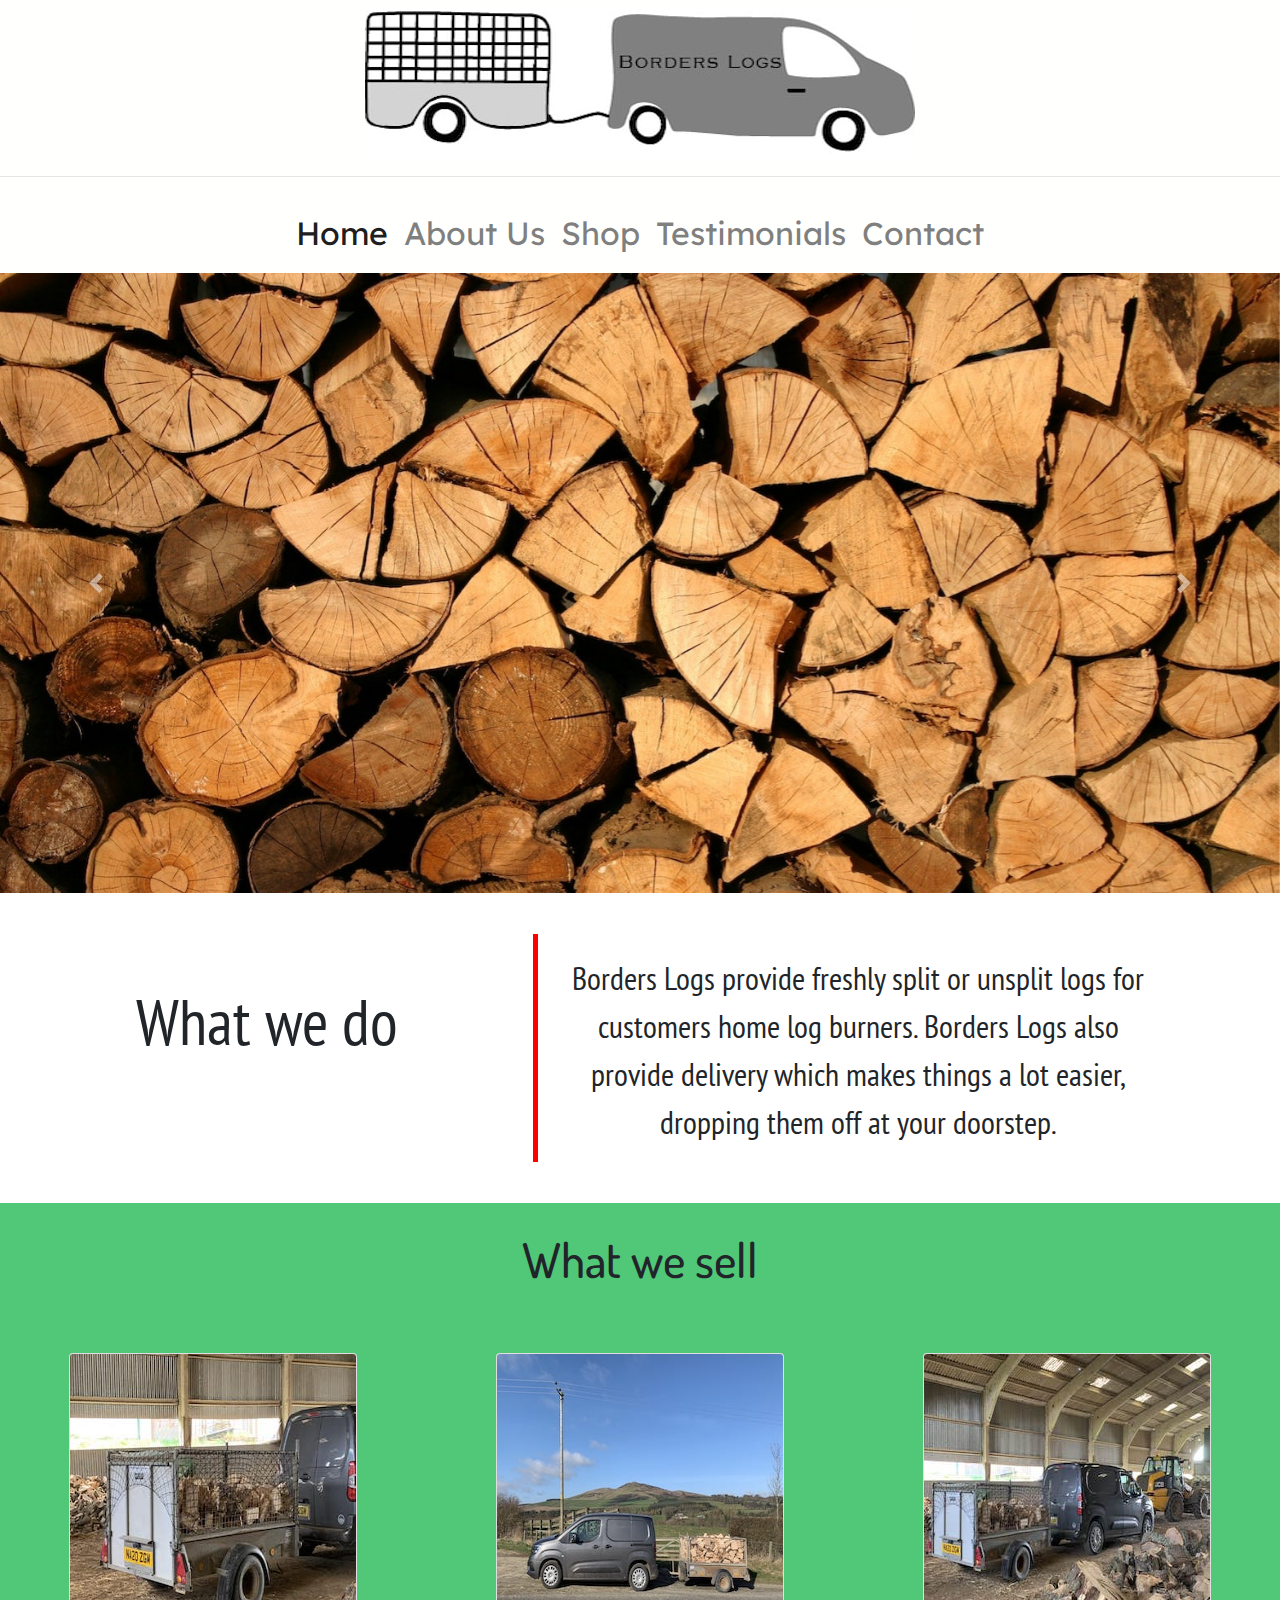
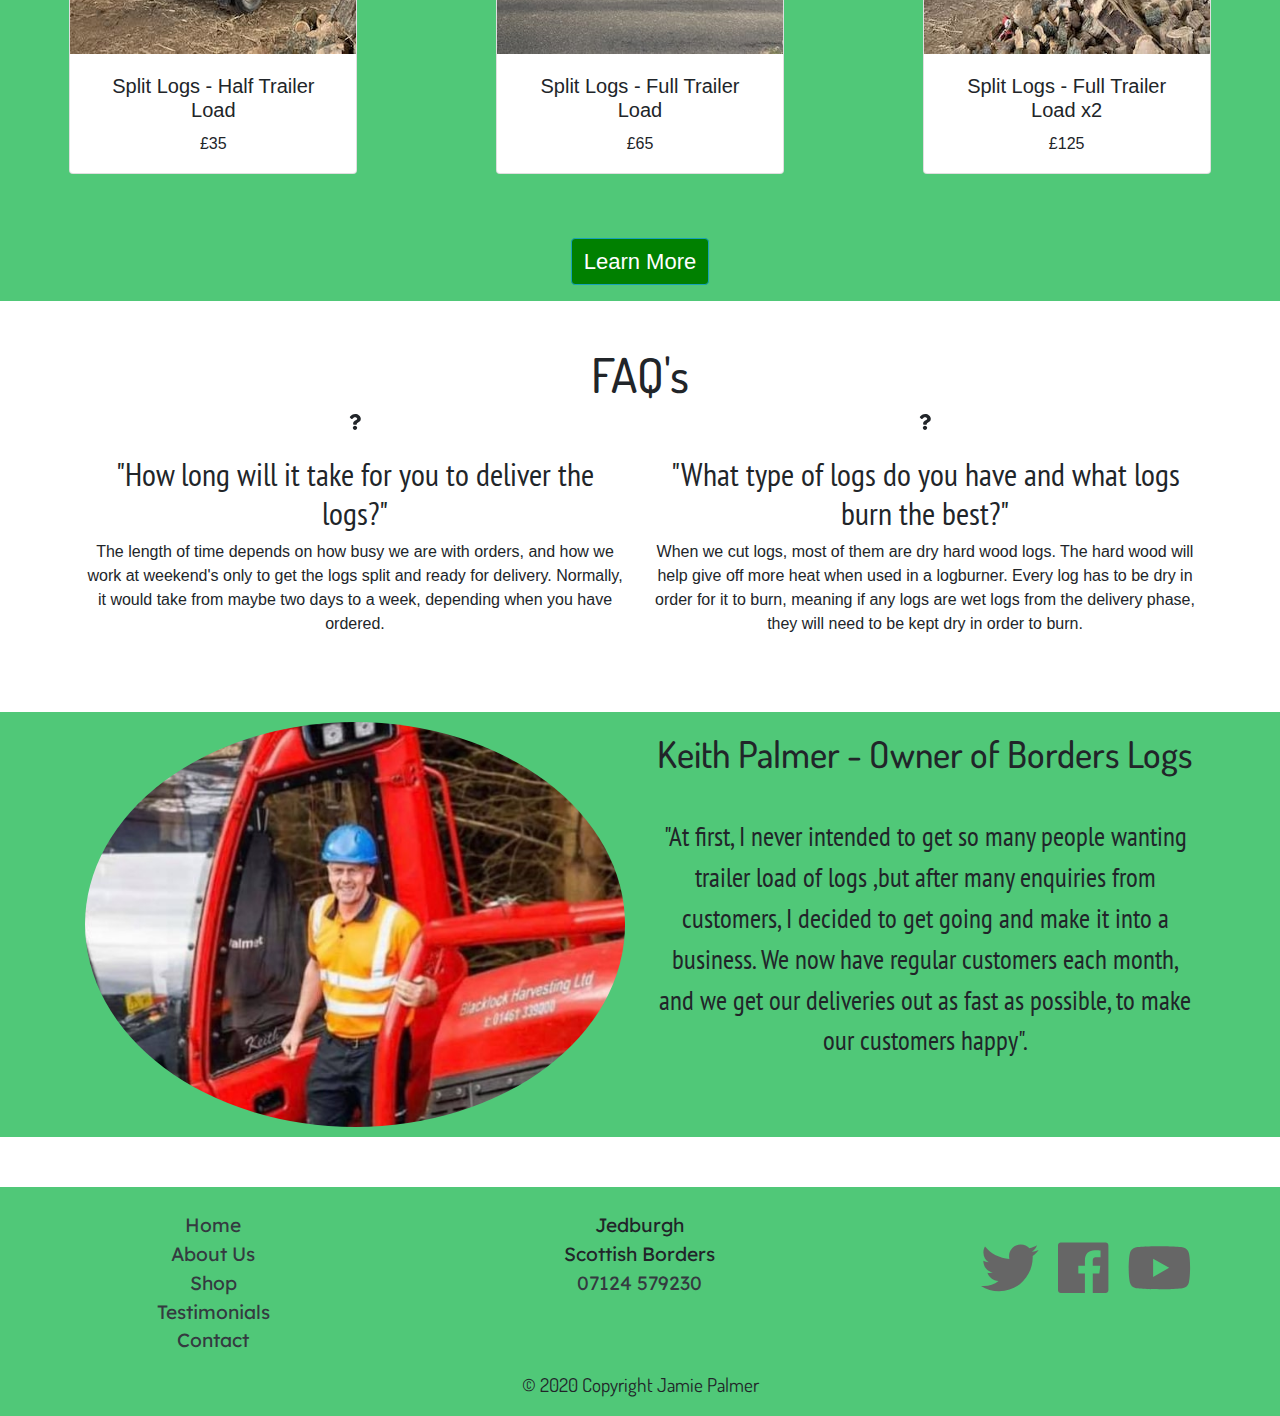
==== commit f52765ad: "updated" ====
--- a/index.html
+++ b/index.html
@@ -14,7 +14,7 @@
     
     <link rel="stylesheet" href="https://cdnjs.cloudflare.com/ajax/libs/animate.css/4.1.1/animate.min.css"/>
 
-    <script defer src="Js/lib/fontawesome-all.min.js">
+    <script defer src="js/lib/fontawesome-all.min.js">
     </script>
     
     <link rel="stylesheet" href="path/to/font-awesome/css/font-awesome.min.css">
